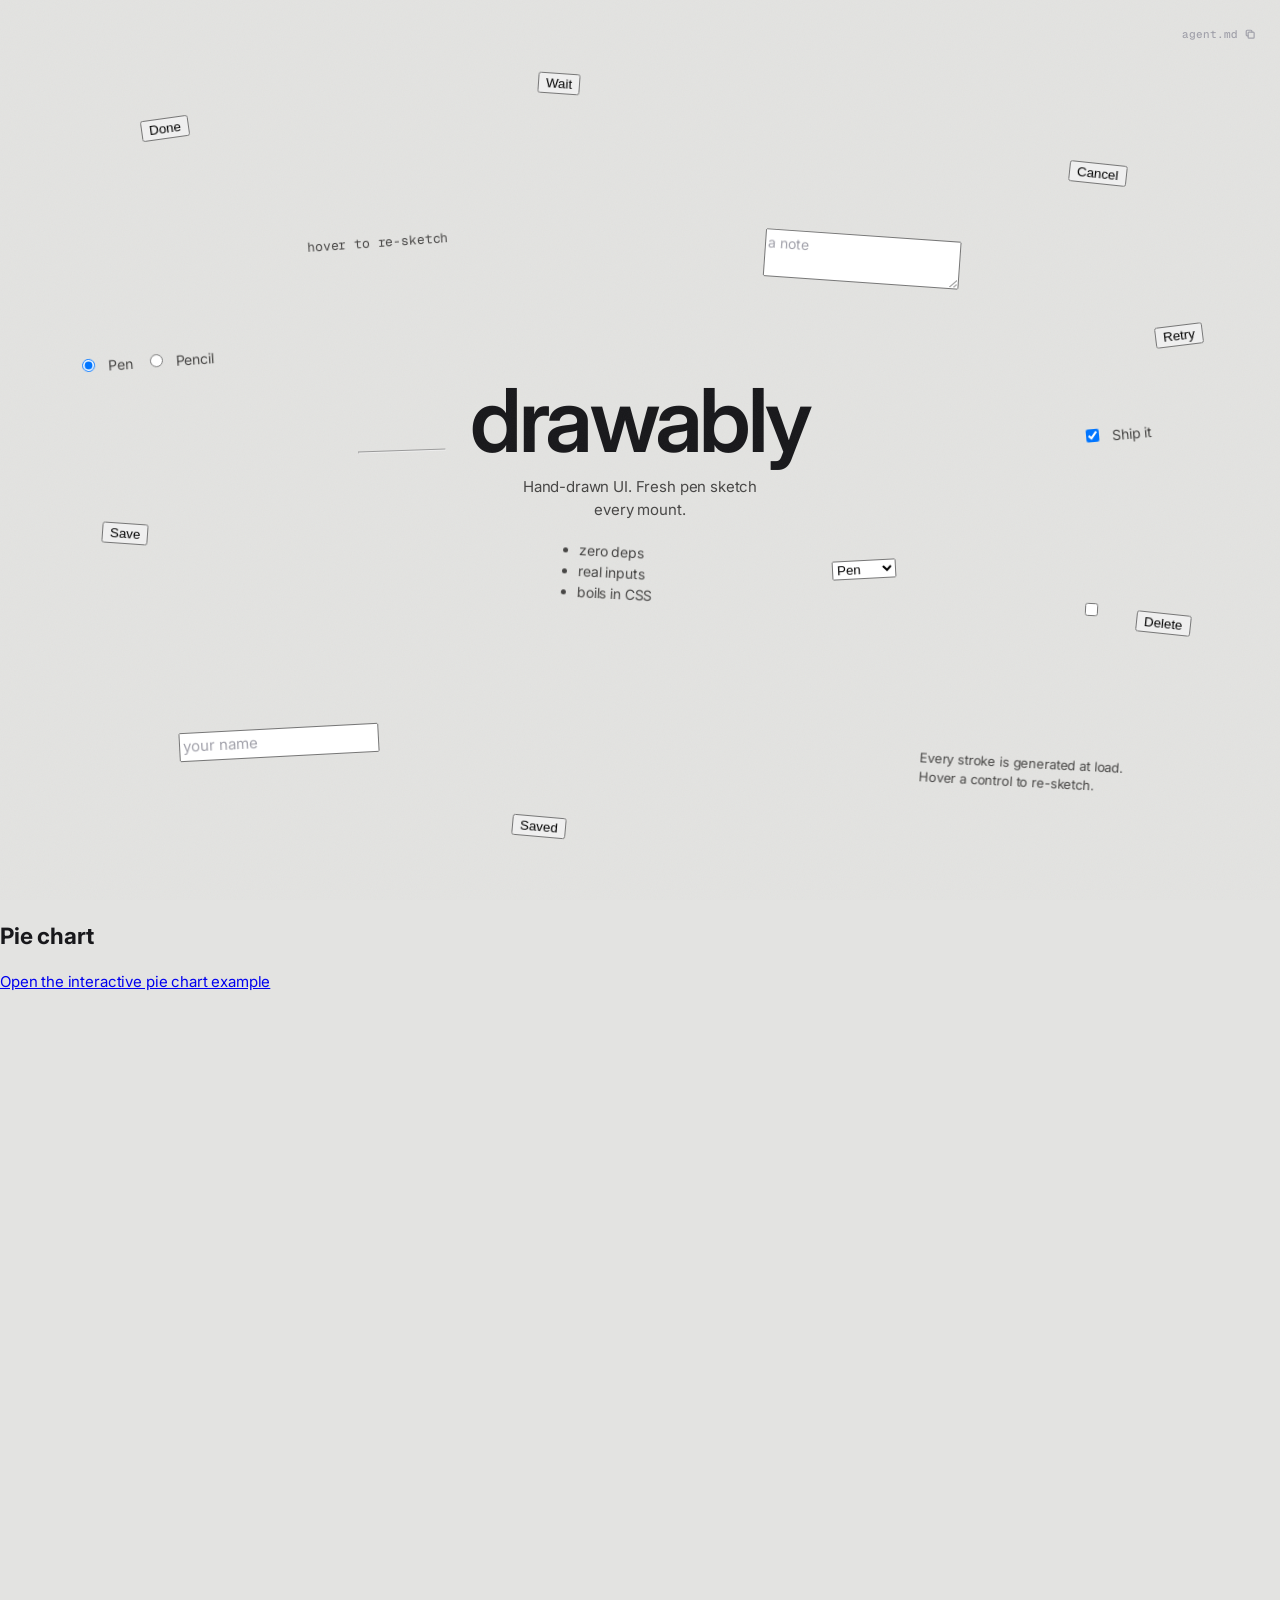
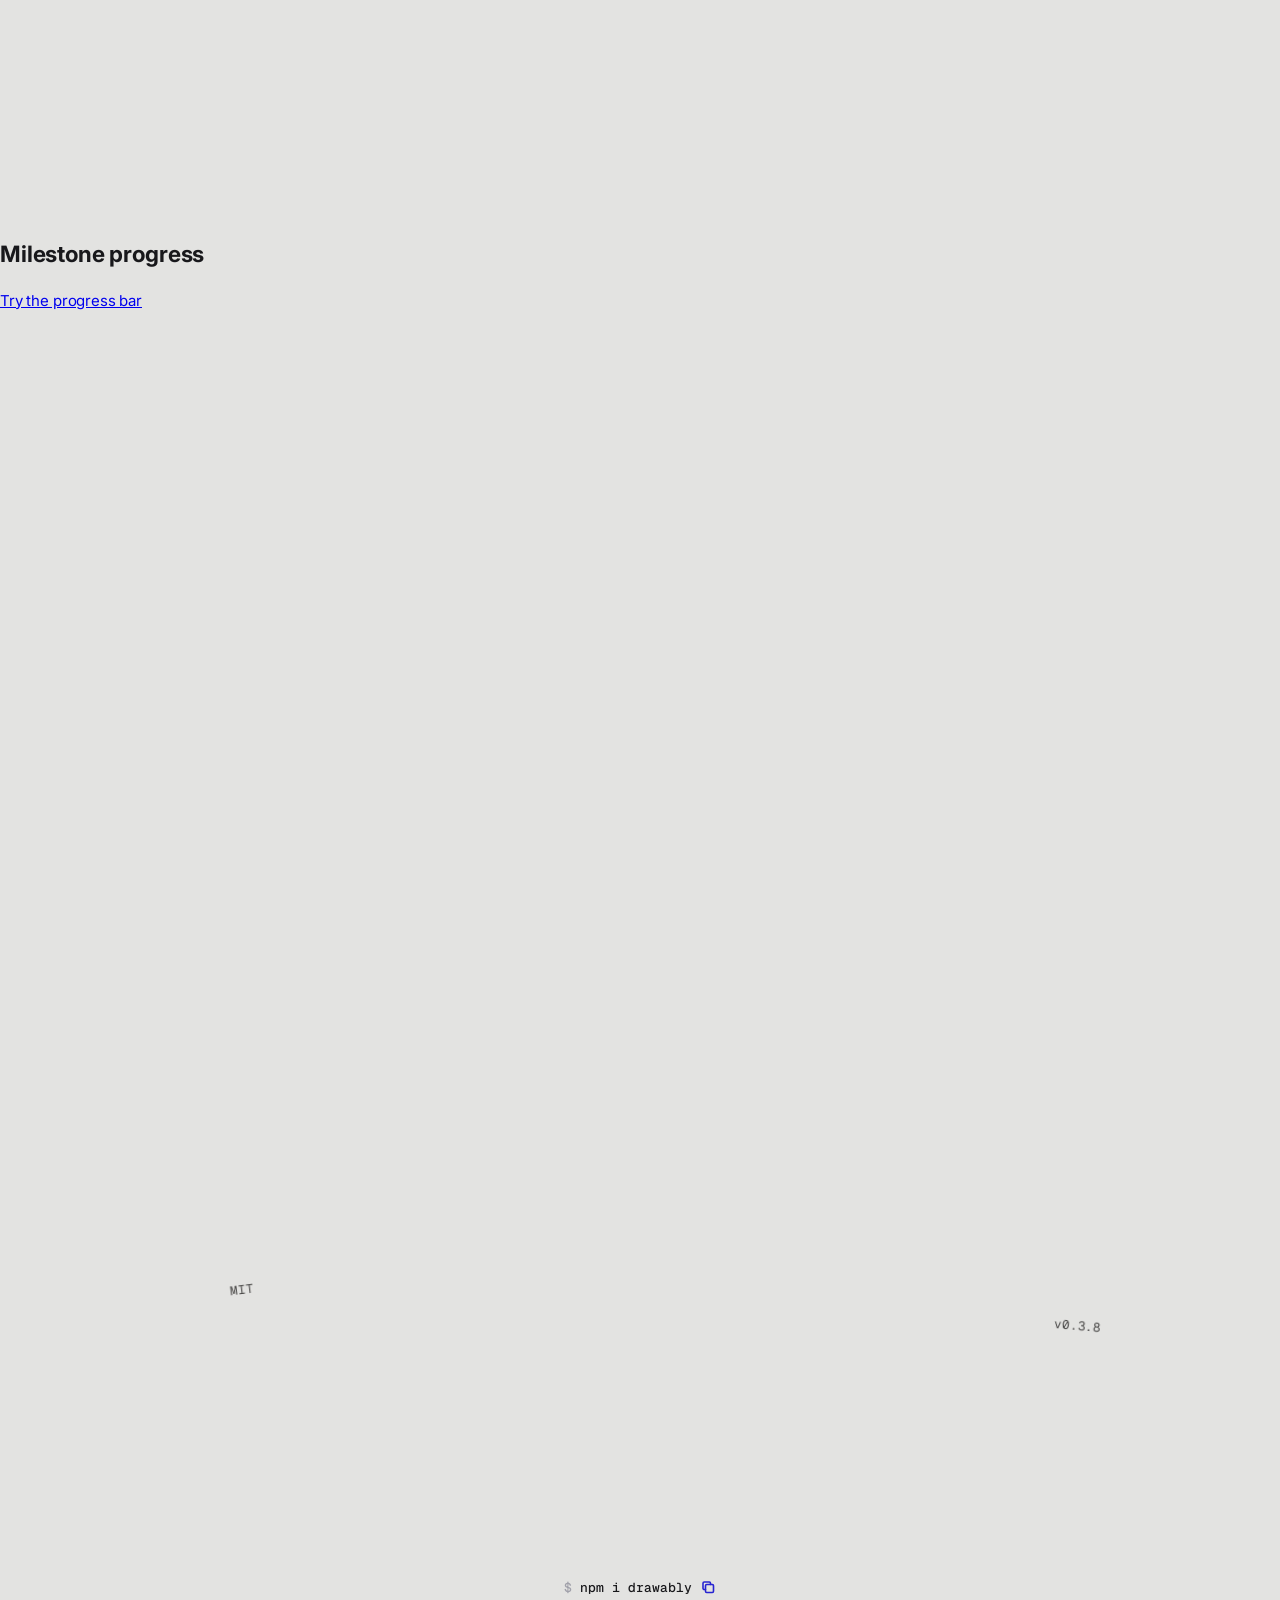
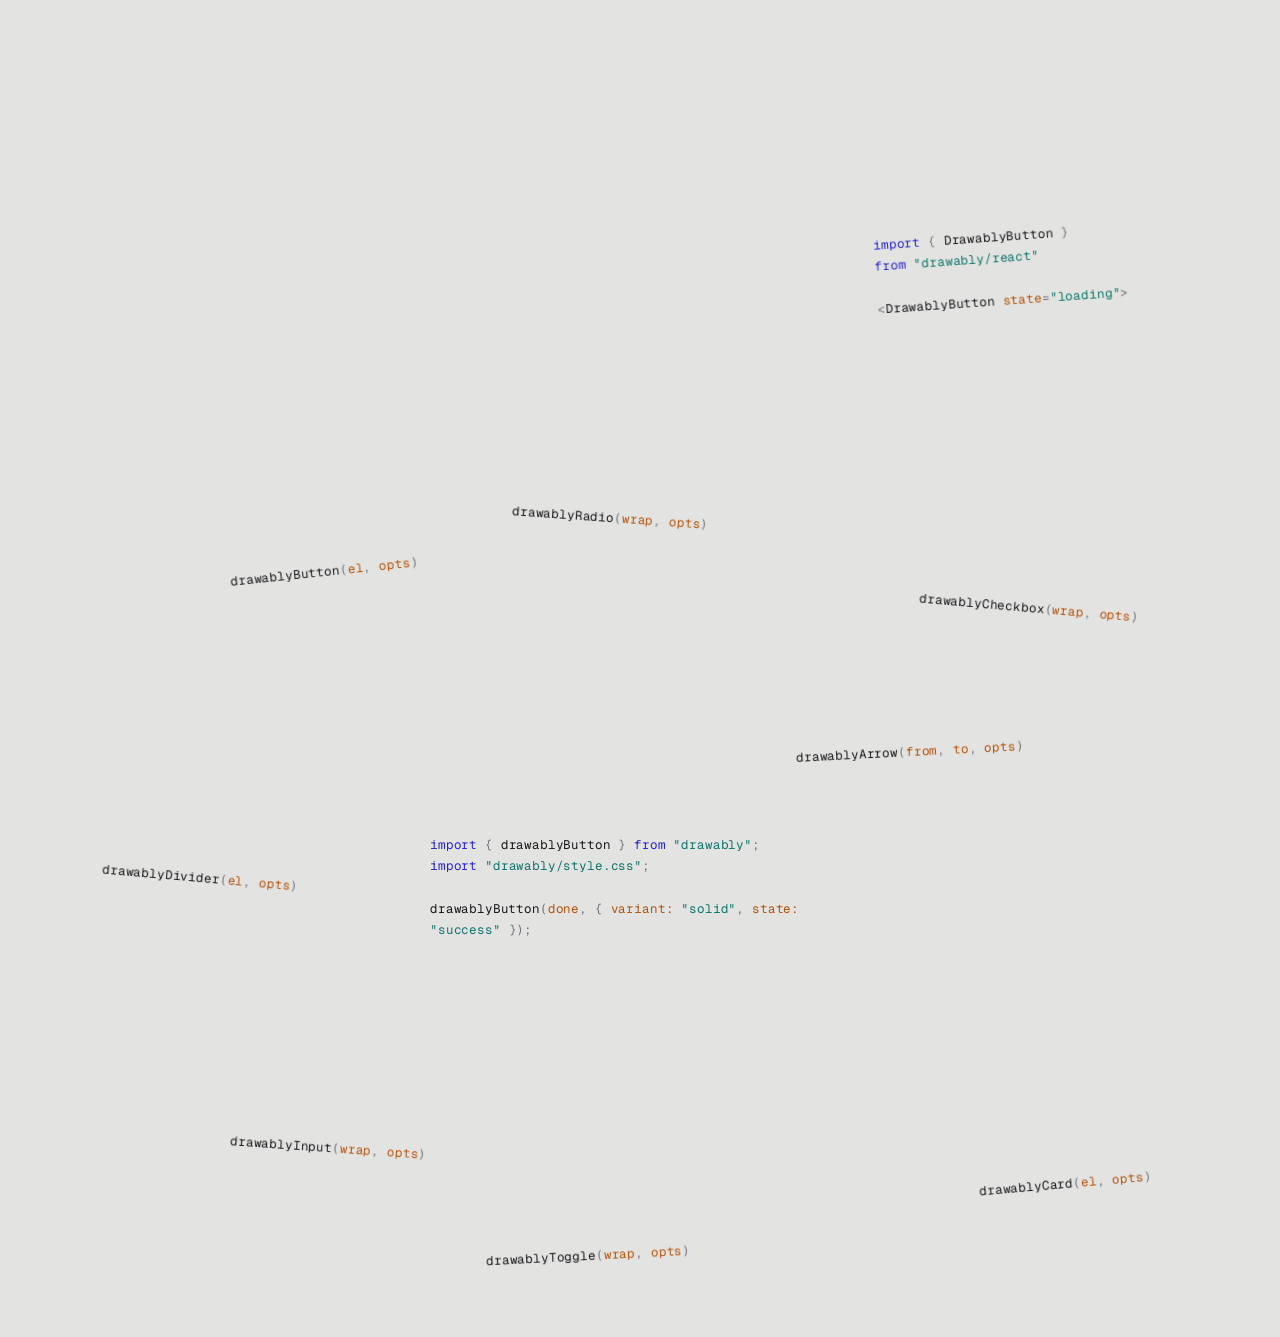
==== examples/index.html @ e646aad7 "Add native progress bar with hand-drawn milestones" ====
<!doctype html>
<html lang="en">
  <head>
    <meta charset="utf-8" />
    <meta name="viewport" content="width=device-width, initial-scale=1" />
    <title>drawably — hand-drawn UI controls</title>
    <meta
      name="description"
      content="Hand-drawn UI controls. Every mount a fresh pen sketch. Zero dependencies."
    />
    <link rel="preconnect" href="https://fonts.googleapis.com" />
    <link rel="preconnect" href="https://fonts.gstatic.com" crossorigin />
    <link
      rel="stylesheet"
      href="https://fonts.googleapis.com/css2?family=Inter:wght@400;500;600&family=Geist+Mono:wght@400;500&display=swap"
    />
    <link rel="stylesheet" href="../style.css" />
    <style>
      :root {
        --ink: #18181b;
        --ink-2: #474645;
        --ink-3: #a1a1aa;
        --pen: #2724d1;
        --paper: #e3e3e1;
        --code-k: #2724d1;
        --code-s: #0f766e;
        --code-n: #18181b;
        --code-o: #b45309;
        --code-p: #71717a;
        --ease: cubic-bezier(0.2, 0, 0, 1);
        --drawably-stroke: #2724d1;
        --drawably-fill: #2724d1;
        --drawably-paper: #e3e3e1;
      }

      * {
        box-sizing: border-box;
      }

      html {
        -webkit-font-smoothing: antialiased;
        text-rendering: optimizeLegibility;
        scrollbar-width: thin;
        scrollbar-color: gray transparent;
      }

      * {
        scrollbar-width: thin;
        scrollbar-color: gray transparent;
      }

      @media (prefers-reduced-motion: no-preference) {
        html {
          scroll-behavior: smooth;
        }
      }

      body {
        margin: 0;
        background: var(--paper);
        color: var(--ink);
        font:
          400 15px/1.5 Inter,
          ui-sans-serif,
          system-ui,
          sans-serif;
        letter-spacing: -0.01em;
      }

      body::after {
        content: "";
        position: fixed;
        inset: 0;
        pointer-events: none;
        opacity: 0.035;
        background-image: url("data:image/svg+xml;utf8,<svg xmlns='http://www.w3.org/2000/svg' width='140' height='140'><filter id='n'><feTurbulence type='fractalNoise' baseFrequency='0.85' numOctaves='4' stitchTiles='stitch'/></filter><rect width='100%' height='100%' filter='url(%23n)'/></svg>");
      }

      .toc {
        display: none;
      }

      .toc ol {
        margin: 0;
        padding: 0;
        list-style: none;
        counter-reset: toc;
      }

      .toc li {
        counter-increment: toc;
      }

      .toc a {
        display: flex;
        align-items: center;
        min-height: 40px;
        color: var(--ink-3);
        text-decoration: none;
        font-size: 14px;
        transition: color 160ms var(--ease);
      }

      .toc a::before {
        content: counter(toc) ".";
        width: 1.4em;
        flex-shrink: 0;
        font-variant-numeric: tabular-nums;
      }

      .toc a:hover,
      .toc a[aria-current="true"] {
        color: var(--ink);
      }

      .toc a:focus-visible {
        outline: 1.5px solid var(--pen);
        outline-offset: 2px;
      }

      .agent {
        position: absolute;
        top: 14px;
        right: 16px;
        z-index: 3;
        display: inline-flex;
        align-items: center;
        gap: 6px;
        min-height: 40px;
        padding: 0 8px;
        border: 0;
        background: none;
        font:
          500 11px/1 Geist Mono,
          ui-monospace,
          monospace;
        color: var(--ink-3);
        cursor: pointer;
        letter-spacing: 0;
        transition:
          color 160ms var(--ease),
          transform 120ms var(--ease);
      }

      .agent:hover {
        color: var(--ink);
      }

      .agent:active {
        transform: scale(0.96);
      }

      .agent:focus-visible {
        outline: 1.5px solid var(--pen);
        outline-offset: 2px;
      }

      .agent .cmd-icons {
        width: 12px;
        height: 12px;
      }

      .agent .cmd-icons svg {
        width: 12px;
        height: 12px;
        stroke: currentColor;
      }

      .hero,
      .board {
        position: relative;
        min-height: 100dvh;
        overflow: clip;
      }

      .board {
        scroll-margin-top: 0;
      }

      .brand {
        position: absolute;
        inset: 0;
        display: grid;
        place-content: center;
        text-align: center;
        padding: 24px;
        pointer-events: none;
      }

      h1 {
        margin: 0;
        font-size: clamp(48px, 8vw, 88px);
        font-weight: 600;
        letter-spacing: -0.04em;
        line-height: 0.95;
        text-wrap: balance;
        pointer-events: auto;
      }

      .tagline {
        margin: 14px auto 0;
        max-width: 28ch;
        color: var(--ink-2);
        text-wrap: pretty;
        pointer-events: auto;
      }

      .piece {
        position: absolute;
        z-index: 1;
      }

      .piece-done {
        top: 13%;
        left: 11%;
        rotate: -8deg;
      }
      .piece-hint {
        top: 26%;
        left: 24%;
        rotate: -4deg;
        font-family:
          Geist Mono,
          ui-monospace,
          monospace;
        font-size: 12.5px;
      }
      .piece-cancel {
        top: 18%;
        right: 12%;
        rotate: 6deg;
      }
      .piece-save {
        top: 58%;
        left: 8%;
        rotate: 4deg;
      }
      .piece-check {
        top: 46%;
        right: 10%;
        rotate: -5deg;
      }
      .piece-input {
        bottom: 16%;
        left: 14%;
        rotate: -3deg;
        width: 200px;
      }
      .piece-card {
        bottom: 12%;
        right: 11%;
        rotate: 3deg;
        width: min(220px, 42vw);
      }
      .piece-wait {
        top: 8%;
        left: 42%;
        rotate: 4deg;
      }
      .piece-retry {
        top: 36%;
        right: 6%;
        rotate: -7deg;
      }
      .piece-ok {
        bottom: 7%;
        left: 40%;
        rotate: 5deg;
      }
      .piece-del {
        top: 68%;
        right: 7%;
        rotate: 6deg;
      }
      .piece-radios {
        top: 38%;
        left: 6%;
        rotate: -4deg;
        display: flex;
        gap: 12px;
        align-items: center;
      }
      .piece-toggle {
        bottom: 30%;
        right: 14%;
        rotate: 3deg;
      }
      .piece-div {
        top: 50%;
        left: 28%;
        rotate: -2deg;
        width: 88px;
        margin: 0;
      }
      .piece-select {
        top: 62%;
        right: 30%;
        rotate: -3deg;
      }
      .piece-list {
        top: 60%;
        left: 42%;
        rotate: 3deg;
        margin: 0;
        font-size: 14px;
        color: var(--ink-2);
      }
      .piece-textarea {
        top: 26%;
        right: 27%;
        rotate: 4deg;
        width: 170px;
      }
      .piece-textarea textarea {
        font: inherit;
        font-size: 14px;
        color: var(--ink);
      }
      .piece-textarea textarea::placeholder {
        color: var(--ink-3);
      }

      .piece-mit {
        top: 16%;
        left: 18%;
        rotate: -7deg;
      }
      .piece-ver {
        top: 20%;
        right: 14%;
        rotate: 5deg;
      }
      .piece-react {
        bottom: 14%;
        right: 12%;
        rotate: -4deg;
        width: max-content;
        max-width: min(280px, 70vw);
      }

      .piece-fn-btn {
        top: 14%;
        left: 18%;
        rotate: -6deg;
      }
      .piece-fn-check {
        top: 18%;
        right: 11%;
        rotate: 5deg;
      }
      .piece-fn-input {
        bottom: 20%;
        left: 18%;
        rotate: 4deg;
      }
      .piece-fn-card {
        bottom: 16%;
        right: 10%;
        rotate: -5deg;
      }
      .piece-fn-radio {
        top: 8%;
        left: 40%;
        rotate: 4deg;
      }
      .piece-fn-toggle {
        bottom: 8%;
        left: 38%;
        rotate: -3deg;
      }
      .piece-fn-div {
        top: 48%;
        left: 8%;
        rotate: 5deg;
      }
      .piece-fn-arrow {
        top: 34%;
        right: 20%;
        rotate: -3deg;
      }

      .piece-input input {
        width: 100%;
        font: inherit;
        color: var(--ink);
      }

      .piece-input input::placeholder {
        color: var(--ink-3);
      }

      .check-label {
        display: flex;
        align-items: center;
        gap: 10px;
        min-height: 40px;
        color: var(--ink-2);
        font-size: 14px;
      }

      .note,
      .fn,
      .meta {
        margin: 0;
        font-size: 13px;
        line-height: 1.45;
        color: var(--ink-2);
        text-wrap: pretty;
      }

      .fn,
      .meta {
        font-family:
          Geist Mono,
          ui-monospace,
          monospace;
        font-size: 12.5px;
      }

      .cmd-wrap {
        pointer-events: auto;
        width: max-content;
        max-width: 82vw;
      }

      #install-card.drawably-card {
        padding: 6px 10px;
      }

      .code-wrap {
        pointer-events: auto;
        width: min(420px, 86vw);
        text-align: left;
      }

      .cmd {
        display: flex;
        align-items: center;
        gap: 8px;
        width: 100%;
        min-height: 40px;
        padding: 0;
        border: 0;
        background: none;
        box-shadow: none;
        font:
          500 13px/1 Geist Mono,
          ui-monospace,
          monospace;
        color: var(--ink);
        cursor: pointer;
        transition: transform 120ms var(--ease);
      }

      .cmd:active {
        transform: scale(0.96);
      }

      .cmd:focus-visible {
        outline: 1.5px solid var(--pen);
        outline-offset: 2px;
      }

      .dollar {
        color: var(--ink-3);
      }
      .cmd-text {
        flex: 1;
        text-align: left;
      }

      .cmd-icons {
        position: relative;
        width: 16px;
        height: 16px;
        flex-shrink: 0;
        overflow: visible;
      }

      .cmd-icons svg {
        position: absolute;
        inset: 0;
        width: 16px;
        height: 16px;
        fill: none;
        stroke: var(--pen);
        stroke-width: 1.6;
        stroke-linecap: round;
        stroke-linejoin: round;
        transform-origin: 50% 50%;
        transition:
          opacity 300ms var(--ease),
          transform 300ms var(--ease),
          filter 300ms var(--ease);
      }

      .cmd-icons .copy {
        opacity: 1;
        transform: scale(1);
        filter: blur(0);
      }

      .cmd-icons .tick {
        opacity: 0;
        transform: scale(0.25);
        filter: blur(4px);
      }

      .cmd[data-copied] .copy,
      .agent[data-copied] .copy {
        opacity: 0;
        transform: scale(0.25);
        filter: blur(4px);
      }

      .cmd[data-copied] .tick,
      .agent[data-copied] .tick {
        opacity: 1;
        transform: scale(1);
        filter: blur(0);
      }

      pre {
        margin: 0;
        padding: 0;
        overflow: hidden;
        white-space: pre-wrap;
        overflow-wrap: anywhere;
        font:
          400 12.5px/1.7 Geist Mono,
          ui-monospace,
          monospace;
        text-align: left;
      }

      .k {
        color: var(--code-k);
      }
      .s {
        color: var(--code-s);
      }
      .n {
        color: var(--code-n);
      }
      .o {
        color: var(--code-o);
      }
      .p {
        color: var(--code-p);
      }

      @media (prefers-reduced-motion: no-preference) {
        .brand,
        .piece {
          opacity: 0;
          animation: enter 700ms var(--ease) forwards;
        }
        .hero .brand {
          animation-delay: 80ms;
        }
        .piece-done {
          animation-delay: 160ms;
        }
        .piece-cancel {
          animation-delay: 240ms;
        }
        .piece-save {
          animation-delay: 320ms;
        }
        .piece-check {
          animation-delay: 400ms;
        }
        .piece-input {
          animation-delay: 480ms;
        }
        .piece-card {
          animation-delay: 560ms;
        }
        .piece-wait {
          animation-delay: 200ms;
        }
        .piece-retry {
          animation-delay: 360ms;
        }
        .piece-ok {
          animation-delay: 520ms;
        }
      }

      @keyframes enter {
        from {
          opacity: 0;
          translate: 0 10px;
        }
        to {
          opacity: 1;
          translate: 0 0;
        }
      }

      @media (prefers-reduced-motion: reduce) {
        .cmd-icons svg {
          transition: none;
        }
        .toc li {
          transition: none;
          translate: none;
        }
      }

      @media (min-width: 840px) {
        .rest {
          position: relative;
        }
        .toc {
          display: block;
          position: absolute;
          left: 28px;
          top: 50vh;
          bottom: 0;
          z-index: 2;
          pointer-events: none;
        }
        .toc ol {
          position: sticky;
          top: 50%;
          translate: 0 -50%;
          pointer-events: none;
        }
        .toc li {
          opacity: 0;
          translate: 0 6px;
          transition:
            opacity 480ms var(--ease),
            translate 480ms var(--ease);
        }
        .toc.is-in ol {
          pointer-events: auto;
        }
        .toc.is-in li {
          opacity: 1;
          translate: 0 0;
        }
        .toc.is-in li:nth-child(1) {
          transition-delay: 0ms;
        }
        .toc.is-in li:nth-child(2) {
          transition-delay: 80ms;
        }
        .toc.is-in li:nth-child(3) {
          transition-delay: 160ms;
        }
      }

      @media (max-width: 720px) {
        .hero,
        .board {
          display: flex;
          flex-direction: column;
          align-items: center;
          justify-content: center;
          gap: 28px;
          padding: 48px 20px 40px;
        }
        .brand {
          position: static;
          padding: 0;
        }
        .piece {
          position: static;
          rotate: 0deg;
        }
        .piece-input,
        .piece-card,
        .piece-react {
          width: min(260px, 100%);
        }
        .scatter {
          display: flex;
          flex-wrap: wrap;
          justify-content: center;
          align-items: center;
          gap: 18px 22px;
        }
      }
    </style>
  </head>
  <body>
    <section class="hero" id="top" aria-label="drawably">
      <button class="agent" id="agent" type="button" aria-label="Copy agent.md">
        agent.md
        <span class="cmd-icons" aria-hidden="true">
          <svg class="copy" viewBox="0 0 16 16">
            <rect x="5.5" y="5.5" width="8" height="8" rx="1.2" />
            <path
              d="M10.5 5.5V4.2A1.2 1.2 0 0 0 9.3 3H4.2A1.2 1.2 0 0 0 3 4.2v5.1A1.2 1.2 0 0 0 4.2 10.5H5.5"
            />
          </svg>
          <svg class="tick" viewBox="0 0 16 16">
            <path d="M3.5 8.5 6.5 11.5 12.5 4.5" />
          </svg>
        </span>
      </button>
      <div class="brand">
        <h1>drawably</h1>
        <p class="tagline"><span id="word-hand">Hand-drawn</span> UI. <span id="word-fresh">Fresh pen sketch</span> <span id="word-every">every mount</span>.</p>
      </div>

      <div class="scatter">
        <div class="piece piece-done">
          <button id="done" type="button">Done</button>
        </div>
        <p class="piece piece-hint note" id="hint">hover to re-sketch</p>
        <div class="piece piece-cancel">
          <button id="cancel" type="button">Cancel</button>
        </div>
        <div class="piece piece-save">
          <button id="save" type="button">Save</button>
        </div>
        <div class="piece piece-wait">
          <button id="wait" type="button">Wait</button>
        </div>
        <div class="piece piece-retry">
          <button id="retry" type="button">Retry</button>
        </div>
        <div class="piece piece-ok">
          <button id="ok" type="button">Saved</button>
        </div>
        <div class="piece piece-del">
          <button id="del" type="button">Delete</button>
        </div>
        <div class="piece piece-radios">
          <label class="check-label">
            <span id="radio-a"><input type="radio" name="ink" checked /></span>
            Pen
          </label>
          <label class="check-label">
            <span id="radio-b"><input type="radio" name="ink" /></span>
            Pencil
          </label>
        </div>
        <div class="piece piece-toggle">
          <label class="check-label">
            <span id="tog"><input type="checkbox" /></span>
          </label>
        </div>
        <hr class="piece piece-div" id="rule" />
        <div class="piece piece-check">
          <label class="check-label">
            <span id="check"><input type="checkbox" checked /></span>
            Ship it
          </label>
        </div>
        <div class="piece piece-input" id="name">
          <input type="text" placeholder="your name" autocomplete="name" />
        </div>
        <div class="piece piece-select" id="pick">
          <select aria-label="Tool">
            <option>Pen</option>
            <option>Pencil</option>
            <option>Marker</option>
          </select>
        </div>
        <ul class="piece piece-list" id="features">
          <li>zero deps</li>
          <li>real inputs</li>
          <li>boils in CSS</li>
        </ul>
        <div class="piece piece-textarea" id="msg">
          <textarea rows="2" placeholder="a note" aria-label="Note"></textarea>
        </div>
        <div class="piece piece-card" id="card">
          <p class="note">Every stroke is generated at load. Hover a control to re-sketch.</p>
        </div>
      </div>
    </section>

    <div class="rest">
      <nav class="toc" aria-label="On this page">
        <ol>
          <li><a href="#top">Drawably</a></li>
          <li><a href="#install">Install</a></li>
          <li><a href="#api">API</a></li>
        </ol>
      </nav>

      <section class="board" id="charts" aria-label="Pie chart">
        <div>
          <h2>Pie chart</h2>
          <div id="pie-chart" style="width: min(100%, 340px)"></div>
          <p><a href="./pie-chart.html">Open the interactive pie chart example</a></p>
        </div>
      </section>

      <section class="board" id="progress" aria-label="Milestone progress">
        <div style="width:100%">
          <h2>Milestone progress</h2>
          <div id="milestone-progress"></div>
          <p><a href="./progress-bar.html">Try the progress bar</a></p>
        </div>
      </section>

      <section class="board" id="install" aria-label="Install">
        <div class="brand">
          <div class="cmd-wrap" id="install-card">
            <button class="cmd" id="copy" type="button" aria-label="Copy install command">
              <span class="dollar">$</span>
              <span class="cmd-text">npm i drawably</span>
              <span class="cmd-icons" aria-hidden="true">
                <svg class="copy" viewBox="0 0 16 16">
                  <rect x="5.5" y="5.5" width="8" height="8" rx="1.2" />
                  <path
                    d="M10.5 5.5V4.2A1.2 1.2 0 0 0 9.3 3H4.2A1.2 1.2 0 0 0 3 4.2v5.1A1.2 1.2 0 0 0 4.2 10.5H5.5"
                  />
                </svg>
                <svg class="tick" viewBox="0 0 16 16">
                  <path d="M3.5 8.5 6.5 11.5 12.5 4.5" />
                </svg>
              </span>
            </button>
          </div>
        </div>

        <div class="scatter">
          <p class="piece piece-mit meta">MIT</p>
          <p class="piece piece-ver meta" id="ver">v0.3.8</p>
          <div class="piece piece-react" id="react-card">
            <pre><span class="k">import</span> <span class="p">{</span> <span class="n">DrawablyButton</span> <span class="p">}</span>
<span class="k">from</span> <span class="s">"drawably/react"</span>

<span class="p">&lt;</span><span class="n">DrawablyButton</span> <span class="o">state</span><span class="p">=</span><span class="s">"loading"</span><span class="p">&gt;</span></pre>
          </div>
        </div>
      </section>

      <section class="board" id="api" aria-label="API">
        <div class="brand">
          <div class="code-wrap" id="usage-card">
            <pre><span class="k">import</span> <span class="p">{</span> <span class="n">drawablyButton</span> <span class="p">}</span> <span class="k">from</span> <span class="s">"drawably"</span><span class="p">;</span>
<span class="k">import</span> <span class="s">"drawably/style.css"</span><span class="p">;</span>

<span class="n">drawablyButton</span><span class="p">(</span><span class="o">done</span><span class="p">,</span> <span class="p">{</span> <span class="o">variant:</span> <span class="s">"solid"</span><span class="p">,</span> <span class="o">state:</span> <span class="s">"success"</span> <span class="p">});</span></pre>
          </div>
        </div>

        <div class="scatter">
          <div class="piece piece-fn-btn" id="fn-btn">
            <p class="fn">
              <span class="n">drawablyButton</span><span class="p">(</span><span class="o">el</span
              ><span class="p">,</span> <span class="o">opts</span><span class="p">)</span>
            </p>
          </div>
          <div class="piece piece-fn-check" id="fn-check">
            <p class="fn">
              <span class="n">drawablyCheckbox</span><span class="p">(</span
              ><span class="o">wrap</span><span class="p">,</span> <span class="o">opts</span
              ><span class="p">)</span>
            </p>
          </div>
          <div class="piece piece-fn-input" id="fn-input">
            <p class="fn">
              <span class="n">drawablyInput</span><span class="p">(</span><span class="o">wrap</span
              ><span class="p">,</span> <span class="o">opts</span><span class="p">)</span>
            </p>
          </div>
          <div class="piece piece-fn-card" id="fn-card">
            <p class="fn">
              <span class="n">drawablyCard</span><span class="p">(</span><span class="o">el</span
              ><span class="p">,</span> <span class="o">opts</span><span class="p">)</span>
            </p>
          </div>
          <div class="piece piece-fn-radio" id="fn-radio">
            <p class="fn">
              <span class="n">drawablyRadio</span><span class="p">(</span><span class="o">wrap</span
              ><span class="p">,</span> <span class="o">opts</span><span class="p">)</span>
            </p>
          </div>
          <div class="piece piece-fn-toggle" id="fn-toggle">
            <p class="fn">
              <span class="n">drawablyToggle</span><span class="p">(</span><span class="o">wrap</span
              ><span class="p">,</span> <span class="o">opts</span><span class="p">)</span>
            </p>
          </div>
          <div class="piece piece-fn-div" id="fn-div">
            <p class="fn">
              <span class="n">drawablyDivider</span><span class="p">(</span><span class="o">el</span
              ><span class="p">,</span> <span class="o">opts</span><span class="p">)</span>
            </p>
          </div>
          <div class="piece piece-fn-arrow" id="fn-arrow">
            <p class="fn">
              <span class="n">drawablyArrow</span><span class="p">(</span><span class="o">from</span
              ><span class="p">,</span> <span class="o">to</span><span class="p">,</span>
              <span class="o">opts</span><span class="p">)</span>
            </p>
          </div>
        </div>
      </section>
    </div>

    <script type="text/plain" id="agent-src">
      # drawably

      Zero-dependency hand-drawn UI. Real HTML controls with SVG chrome. A unique seeded sketch per mount. Strokes boil in CSS.

      Install Inter yourself if you want the intended type. The library loads no font unless you import the optional `drawably/font.css`.

      ```
      npm i drawably
      ```

      ## Vanilla

      ```js
      import {
        drawablyButton,
        drawablyCheckbox,
        drawablyRadio,
        drawablyToggle,
        drawablyInput,
        drawablyTextarea,
        drawablySelect,
        drawablyDivider,
        drawablyCard,
        drawablyBadge,
        drawablyList,
        drawablyUnderline,
        drawablyHighlight,
        drawablyCircle,
        drawablyArrow,
      } from "drawably";
      import "drawably/style.css";

      drawablyButton(document.querySelector("#done"), { variant: "solid" });
      drawablyCheckbox(document.querySelector("#check")); // wrapper must contain <input type="checkbox">
      drawablyRadio(document.querySelector("#pen")); // wrapper must contain <input type="radio">
      drawablyToggle(document.querySelector("#tog")); // wrapper must contain <input type="checkbox">
      drawablyInput(document.querySelector("#name")); // wrapper must contain <input>
      drawablyTextarea(document.querySelector("#msg")); // wrapper must contain <textarea>
      drawablySelect(document.querySelector("#pick")); // wrapper must contain <select>; reserves the widest option's width so picking never shifts layout
      drawablyDivider(document.querySelector("#rule")); // <hr> or div
      drawablyCard(document.querySelector("#card"));
      drawablyBadge(document.querySelector("#tag"), { variant: "scribble" });
      drawablyList(document.querySelector("#features"), { marker: "check" }); // <ul> or <ol>
      drawablyUnderline(document.querySelector("#word")); // any inline element
      drawablyHighlight(document.querySelector("#word"));
      drawablyCircle(document.querySelector("#price"));
      drawablyArrow(document.querySelector("#from"), document.querySelector("#to")); // two anchors
      ```

      Each attacher throws if the element is missing. Checkbox/radio/toggle/input/textarea/select throw if the inner field is missing. Arrow throws if either anchor is missing. Returns a sketch: `{ resketch(seed?), destroy() }`. Buttons also have `setState(state)`.

      ## React

      Optional peer. Subpath `"drawably/react"`. Client-only (uses `useEffect`).

      ```jsx
      import {
        DrawablyButton,
        DrawablyCheckbox,
        DrawablyRadio,
        DrawablyToggle,
        DrawablyInput,
        DrawablyTextarea,
        DrawablySelect,
        DrawablyDivider,
        DrawablyCard,
        DrawablyBadge,
        DrawablyList,
        DrawablyUnderline,
        DrawablyHighlight,
        DrawablyCircle,
        DrawablyArrow,
      } from "drawably/react";
      import "drawably/style.css";

      <DrawablyButton variant="solid" state="idle" onClick={submit}>Done</DrawablyButton>
      <DrawablyButton tone="neutral">Cancel</DrawablyButton>
      <DrawablyButton tone="danger">Delete</DrawablyButton>
      <DrawablyCheckbox defaultChecked />
      <DrawablyRadio name="ink" defaultChecked />
      <DrawablyToggle />
      <DrawablyInput placeholder="your name" />
      <DrawablyTextarea rows={4} />
      <DrawablySelect><option>Pen</option><option>Pencil</option></DrawablySelect>
      <DrawablyDivider />
      <DrawablyCard>…</DrawablyCard>
      <DrawablyBadge variant="scribble">new</DrawablyBadge>
      <DrawablyList marker="check"><li>…</li></DrawablyList>
      <DrawablyUnderline>hand-drawn</DrawablyUnderline>
      <DrawablyHighlight>fresh sketch</DrawablyHighlight>
      <DrawablyCircle>$0</DrawablyCircle>
      <DrawablyArrow from={fromRef} to={toRef} />
      ```

      Native element props pass through. Sketch options are top-level props: `seed`, `roughness`, `boil`, `stroke`, `fill`, `paper`, `width`, plus button `variant`, `state`, and `tone`, badge `variant`, list `marker`. `DrawablyArrow` takes two refs and renders nothing. `DrawablyList` renders a `<ul>`.

      ## Button

      `drawablyButton(el, opts)` → `ButtonSketch`

      - `variant`: `"outline"` (default) | `"solid"` | `"scribble"`
      - `state`: `"idle"` | `"loading"` | `"error"` | `"success"`
      - `tone`: `"neutral"` (warm grey, secondary) | `"danger"` (red)
      - `setState(state)` after mount. React: `state` prop.
      - hover: lifts 1px and washes the inside with the stroke at 10% (outline/scribble); press: sinks and the outline thickens. Native `disabled` dims it and drops both.
      - loading: dimmed, faster boil, `cursor: progress`
      - error: `--drawably-error` (default `#d12724`)
      - success: `--drawably-success` (default `#188a42`)

      ## Other controls

      - `drawablyCheckbox(wrap, opts)` — checkbox in a wrapper
      - `drawablyRadio(wrap, opts)` — radio in a wrapper; scribbled dot when checked. Same `name` groups them.
      - `drawablyToggle(wrap, opts)` — checkbox in a wrapper; pill with a sliding ink-blob knob. React sets `role="switch"`.
      - `drawablyInput(wrap, opts)` — text input in a wrapper
      - `drawablyTextarea(wrap, opts)` — textarea in a wrapper; vertical resize redraws the sketch
      - `drawablySelect(wrap, opts)` — select in a wrapper; native arrow hidden, sketched chevron in its place. Width is reserved for the widest option at attach, so changing the value never shifts layout (re-attach if options change). In Chromium the options popup gets a sketched frame too; other browsers show the OS popup.
      - `drawablyDivider(el, opts)` — rough line on an `<hr>` or div
      - `drawablyCard(el, opts)` — sketched container
      - `drawablyBadge(el, opts)` — tight sharp-cornered tag on an inline element; `variant`: `"outline"` (default) | `"scribble"`
      - `drawablyList(el, opts)` — `<ul>` or `<ol>`; native markers hidden, one sketched marker per `<li>`. `marker`: `"dash"` (default) | `"check"`. Only the `<li>` present at attach time are sketched; an `<ol>` loses its numbers.

      ## Text decoration

      Decorates existing inline text; the element keeps its own layout. Use on a word or short phrase — a phrase that wraps gets one box, not one per line.

      - `drawablyUnderline(el, opts)` — rough line under the text; hover re-sketches
      - `drawablyHighlight(el, opts)` — marker wash behind the text, `--drawably-fill` at 30%
      - `drawablyCircle(el, opts)` — hand-drawn ellipse looping around the text; hover re-sketches
      - `drawablyArrow(from, to, opts)` — annotation arrow from one element to another. The SVG is appended to `<body>` in document coordinates and follows resize; anchors inside a scrolling container drift on scroll.

      ## Options (all controls)

      | option                          | default  | meaning                                                                     |
      | ------------------------------- | -------- | --------------------------------------------------------------------------- |
      | `seed`                          | random   | omit for a unique sketch per mount                                          |
      | `roughness`                     | `1`      | wobble of the base sketch                                                   |
      | `boil`                          | `0.3`    | frame-to-frame flicker in px; `0` = one static path                         |
      | `stroke` `fill` `paper` `width` | CSS vars | also `--drawably-stroke`, `--drawably-fill`, `--drawably-paper`, `--drawably-width` |

      ## Font (optional)

      `import "drawably/font.css"` registers "Drawably Pen", the library's strokes as a 31 KB TrueType (a–z, A–Z, digits, punctuation). Apply it yourself with `font-family: "Drawably Pen", Inter, sans-serif`. Nothing loads it by default.

      ## Rules

      - Do not fake the look with CSS borders. Attach to a real `button`, checkbox/radio wrapper, input/textarea/select wrapper, `hr`, `div`, `ul`, or inline text element.
      - Import `drawably/style.css` once. Do not restyle the SVG paths; theme with the custom properties.
      - Respect `prefers-reduced-motion`: the library already freezes boil and skips hover re-sketch. Do not add extra motion on top when that media query matches.
      - Hover/press re-sketches buttons, checkboxes, radios, toggles, underlines and circles. A decoration that wraps gets one drawing per line.
      - Select: in Chromium the options list gets a sketched frame and pen checkmark (`appearance: base-select`); Safari and Firefox keep the OS popup. Options are measured once at attach — re-attach if they change.
      - Renderer exports if you need custom shapes: `roughRoundedRect`, `roughCircle`, `roughEllipse`, `roughLine`, `roughArrow`, `roughCheckmark`, `scribbleFill`, `variants`, `mulberry32`, `randomSeed`.
      - Do not apply Drawably Pen unless the user asks for the font; controls default to the page's own type.
      - No Vue/Svelte adapters. Vanilla or React.

      MIT.
    </script>

    <script type="module">
      import {
        drawablyPieChart,
        drawablyProgressBar,
        drawablyArrow,
        drawablyBadge,
        drawablyButton,
        drawablyCard,
        drawablyCheckbox,
        drawablyCircle,
        drawablyDivider,
        drawablyHighlight,
        drawablyInput,
        drawablyList,
        drawablyRadio,
        drawablySelect,
        drawablyTextarea,
        drawablyToggle,
        drawablyUnderline,
      } from "../dist/index.js";

      drawablyProgressBar(document.getElementById("milestone-progress"), {
        value: 45, seed: 42, boil: 0, label: "Project progress",
        milestones: [{ label: "Started", value: 0 }, { label: "Draft", value: 25 }, { label: "Review", value: 60 }, { label: "Complete", value: 100 }],
      });
      drawablyPieChart(document.getElementById("pie-chart"), {
        data: [{ label: "Overexcitement and frustration", value: 60 }, { label: "Learned habit", value: 40 }, { label: "Fear", value: 0 }, { label: "Aggression", value: 0 }],
        seed: 42, boil: 0,
      });
      drawablyButton(document.getElementById("done"), { variant: "solid" });
      drawablyButton(document.getElementById("cancel"), { tone: "neutral" });
      drawablyButton(document.getElementById("save"), { variant: "scribble" });
      drawablyButton(document.getElementById("wait"), { state: "loading" });
      drawablyButton(document.getElementById("retry"), { variant: "outline", state: "error" });
      drawablyButton(document.getElementById("ok"), { variant: "solid", state: "success" });
      drawablyButton(document.getElementById("del"), { tone: "danger" });
      drawablyCheckbox(document.getElementById("check"));
      drawablyRadio(document.getElementById("radio-a"));
      drawablyRadio(document.getElementById("radio-b"));
      drawablyToggle(document.getElementById("tog"));
      drawablyInput(document.getElementById("name"));
      drawablyTextarea(document.getElementById("msg"));
      drawablySelect(document.getElementById("pick"));
      drawablyList(document.getElementById("features"), { marker: "check" });
      drawablyBadge(document.getElementById("ver"));
      drawablyDivider(document.getElementById("rule"));
      drawablyCard(document.getElementById("card"));
      drawablyCard(document.getElementById("install-card"));
      drawablyCard(document.getElementById("react-card"));
      drawablyCard(document.getElementById("usage-card"));
      drawablyCard(document.getElementById("fn-btn"));
      drawablyCard(document.getElementById("fn-check"));
      drawablyCard(document.getElementById("fn-input"));
      drawablyCard(document.getElementById("fn-card"));
      drawablyCard(document.getElementById("fn-radio"));
      drawablyCard(document.getElementById("fn-toggle"));
      drawablyCard(document.getElementById("fn-div"));
      drawablyCard(document.getElementById("fn-arrow"));
      drawablyUnderline(document.getElementById("word-hand"));
      drawablyHighlight(document.getElementById("word-fresh"));
      drawablyCircle(document.getElementById("word-every"));
      drawablyArrow(document.getElementById("hint"), document.getElementById("done"));

      const copy = document.getElementById("copy");
      copy.addEventListener("click", async () => {
        try {
          await navigator.clipboard.writeText("npm i drawably");
        } catch {
          /* ponytail: clipboard may be blocked on file:// */
        }
        copy.dataset.copied = "";
        window.setTimeout(() => delete copy.dataset.copied, 1400);
      });

      const agentBtn = document.getElementById("agent");
      const agentSrc = document.getElementById("agent-src").textContent.trimStart();
      agentBtn.addEventListener("click", async () => {
        try {
          await navigator.clipboard.writeText(agentSrc);
        } catch {
          /* ponytail: clipboard may be blocked on file:// */
        }
        agentBtn.dataset.copied = "";
        window.setTimeout(() => delete agentBtn.dataset.copied, 1400);
      });

      const links = [...document.querySelectorAll(".toc a")];
      const setCurrent = (id) => {
        for (const a of links) {
          if (a.hash === `#${id}`) a.setAttribute("aria-current", "true");
          else a.removeAttribute("aria-current");
        }
      };
      setCurrent("install");

      const toc = document.querySelector(".toc");
      const hero = document.getElementById("top");
      new IntersectionObserver(
        ([entry]) => {
          toc.classList.toggle("is-in", !entry.isIntersecting);
        },
        { threshold: 0.05 },
      ).observe(hero);

      const spy = new IntersectionObserver(
        (entries) => {
          const hit = entries.find((e) => e.isIntersecting);
          if (hit) setCurrent(hit.target.id);
        },
        { rootMargin: "-40% 0px -45% 0px" },
      );
      for (const a of links) {
        const el = document.querySelector(a.hash);
        if (el) spy.observe(el);
      }
    </script>
  </body>
</html>
---- style.css ----
.drawably-host {
  --drawably-ease: cubic-bezier(0.2, 0, 0, 1);
  position: relative;
  isolation: isolate;
  font-family: Inter, system-ui, sans-serif;
}

.drawably-svg {
  position: absolute;
  inset: 0;
  width: 100%;
  height: 100%;
  overflow: visible;
  pointer-events: none;
  z-index: -1;
}

.drawably-svg path {
  fill: none;
  stroke: var(--drawably-ink, var(--drawably-stroke, #2724d1));
  stroke-width: var(--drawably-width, 2);
  stroke-linecap: round;
  stroke-linejoin: round;
}

/* one animation on the svg steps a frame counter; every path derives its
   opacity from the inherited value in the same style pass, so frames can never
   sample out of step with each other (three per-path animations flashed blank
   on tab refocus when their clocks re-aligned separately) */
@property --drawably-frame {
  syntax: "<integer>";
  inherits: true;
  initial-value: 0;
}

.drawably-svg {
  --drawably-frame: 0;
  animation: drawably-boil 1200ms step-end infinite;
}

@keyframes drawably-boil {
  0% { --drawably-frame: 0; }
  33.33% { --drawably-frame: 1; }
  66.67% { --drawably-frame: 2; }
}

/* 1 when the counter equals this frame's index, 0 for the other two */
.drawably-boil {
  --drawably-i: 0;
  opacity: clamp(0, 1 - (var(--drawably-frame) - var(--drawably-i)) * (var(--drawably-frame) - var(--drawably-i)), 1);
}

.drawably-boil[data-i="1"] {
  --drawably-i: 1;
}

.drawably-boil[data-i="2"] {
  --drawably-i: 2;
}

.drawably-svg .drawably-blob {
  fill: var(--drawably-ink, var(--drawably-fill, #2724d1));
  stroke: var(--drawably-ink, var(--drawably-fill, #2724d1));
  stroke-width: 4;
}

.drawably-svg .drawably-scribble {
  stroke-width: 1.5;
}

.drawably-button {
  display: inline-flex;
  align-items: center;
  justify-content: center;
  padding: 6px 14px;
  border: 0;
  background: none;
  font: inherit;
  font-family: Inter, system-ui, sans-serif;
  color: var(--drawably-ink, var(--drawably-stroke, #2724d1));
  cursor: pointer;
  outline: none;
  transition: transform 120ms ease;
}

/* press: the pen pushes into the paper — the sketch sinks and the outline
   thickens; hover lifts it and tints the inside with the stroke at 10%, the
   same wash the picker uses for its hovered option */
.drawably-button:active {
  transform: translateY(1px) scale(0.98);
}

.drawably-button .drawably-outline {
  transition: stroke-width 120ms ease, fill 120ms ease;
}

.drawably-button:active .drawably-outline {
  stroke-width: calc(var(--drawably-width, 2) * 1.4);
}

@media (hover: hover) {
  .drawably-button:hover:not(:disabled, [data-state="loading"]) {
    transform: translateY(-1px);
  }

  .drawably-button:not(.drawably-button--solid):hover:not(:disabled) .drawably-outline {
    fill: color-mix(in srgb, var(--drawably-ink, var(--drawably-stroke, #2724d1)) 10%, transparent);
  }

  .drawably-button:hover:active {
    transform: translateY(1px) scale(0.98);
  }
}

.drawably-button:disabled {
  cursor: not-allowed;
  opacity: 0.45;
  transform: none;
}

.drawably-button--neutral {
  --drawably-stroke: #6e675f;
  --drawably-fill: #6e675f;
}

.drawably-button--danger {
  --drawably-stroke: var(--drawably-error, #d12724);
  --drawably-fill: var(--drawably-error, #d12724);
}

.drawably-button[data-state="error"] {
  --drawably-ink: var(--drawably-error, #d12724);
}

.drawably-button[data-state="success"] {
  --drawably-ink: var(--drawably-success, #188a42);
}

.drawably-button[data-state="loading"] {
  cursor: progress;
  opacity: 0.6;
}

.drawably-button[data-state="loading"] .drawably-svg {
  animation-duration: 450ms;
}

.drawably-button--solid {
  color: var(--drawably-paper, #fff);
}

.drawably-svg .drawably-focus {
  visibility: hidden;
  stroke-width: 1.5;
}

.drawably-host:is(:focus-visible, :has(:focus-visible)) .drawably-focus {
  visibility: visible;
}

.drawably-checkbox,
.drawably-radio {
  display: inline-block;
  width: 22px;
  height: 22px;
}

.drawably-toggle {
  display: inline-block;
  width: 44px;
  height: 24px;
}

:is(.drawably-checkbox, .drawably-radio, .drawably-toggle) input {
  position: absolute;
  inset: 0;
  width: 100%;
  height: 100%;
  margin: 0;
  opacity: 0;
  cursor: pointer;
}

.drawably-svg .drawably-dot {
  fill: var(--drawably-ink, var(--drawably-fill, #2724d1));
  stroke: var(--drawably-ink, var(--drawably-fill, #2724d1));
  visibility: hidden;
  transform: scale(0.5);
  transform-box: fill-box;
  transform-origin: center;
  transition: transform 160ms var(--drawably-ease);
}

.drawably-radio[data-checked] .drawably-dot {
  visibility: visible;
  transform: scale(1);
}

.drawably-svg .drawably-knob {
  transition: transform 160ms var(--drawably-ease);
}

/* travel = toggle width 44px minus height 24px; resizing the toggle in CSS
   means overriding this too */
.drawably-toggle[data-checked] .drawably-knob {
  transform: translateX(20px);
}

.drawably-divider {
  display: block;
  height: 10px;
  border: 0;
}

.drawably-svg .drawably-check {
  stroke-dasharray: 1;
  stroke-dashoffset: 1;
  transition: stroke-dashoffset 240ms var(--drawably-ease);
}

.drawably-checkbox[data-checked] .drawably-check {
  stroke-dashoffset: 0;
}

.drawably-inputbox,
.drawably-textarea,
.drawably-select {
  display: inline-block;
}

:is(.drawably-inputbox, .drawably-textarea, .drawably-select) :is(input, textarea, select) {
  border: 0;
  background: none;
  font: inherit;
  color: inherit;
  padding: 8px 12px;
  width: 100%;
  box-sizing: border-box;
  outline: none;
}

.drawably-textarea textarea {
  display: block;
  resize: vertical;
}

/* right padding reserves the gutter the sketched chevron sits in */
.drawably-select select {
  appearance: none;
  padding-right: 34px;
  cursor: pointer;
}

/* Chromium's customisable select lets the options list be styled and renders
   the select's children inside it, which is where the .drawably-picker frame
   lives; elsewhere the OS draws the popup and this block is ignored */
@supports (appearance: base-select) {
  .drawably-select select,
  .drawably-select select::picker(select) {
    appearance: base-select;
  }

  .drawably-select select::picker-icon {
    display: none;
  }

  /* the picker is a fixed-position popover, so the absolute frame fills it.
     ponytail: it scrolls with a long option list; clip the frame if that shows */
  .drawably-select select::picker(select) {
    margin-top: 4px;
    padding: 6px;
    border: 0;
    background: var(--drawably-paper, #fff);
    color: inherit;
    font: inherit;
  }

  .drawably-select option {
    padding: 4px 8px;
    border-radius: 3px;
  }

  .drawably-select option:is(:hover, :focus-visible) {
    background: color-mix(in srgb, var(--drawably-stroke, #2724d1) 10%, transparent);
  }

  /* every option gets the same empty box so text lines up whether or not it
     is chosen; the chosen one paints the attacher's sketched check through it.
     Chromium lays the option out as flex with a 0.5em gap, so no margin here */
  .drawably-select option::checkmark {
    content: "";
    display: inline-block;
    width: 0.875em;
    height: 0.875em;
  }

  .drawably-select option:checked::checkmark {
    background: var(--drawably-ink, var(--drawably-stroke, #2724d1));
    mask: var(--drawably-check) center / contain no-repeat;
  }
}

.drawably-badge {
  display: inline-block;
  padding: 1px 7px;
  font:
    500 12px/1.4 Geist Mono,
    ui-monospace,
    monospace;
  color: var(--drawably-ink, var(--drawably-stroke, #2724d1));
}

/* padding is the gutter the marker is drawn into (see MARKER_LEFT) */
.drawably-list {
  list-style: none;
  padding-left: 24px;
}

.drawably-card {
  padding: 16px;
}

/* marker wash: stroke as wide as the scribble gap so the hatching reads as
   one swipe, multiplied so the text stays legible over it. stroke-opacity,
   not opacity — the boil keyframes animate opacity and would override it */
.drawably-svg .drawably-wash {
  stroke: var(--drawably-ink, var(--drawably-fill, #2724d1));
  stroke-width: 6;
  stroke-opacity: 0.3;
  mix-blend-mode: multiply;
}

/* text decorations sit on body copy, where the 2px control stroke reads heavy */
:is(.drawably-underline, .drawably-circle) .drawably-svg path {
  stroke-width: var(--drawably-width, 1.5);
}

/* body-level overlay positioned in document coordinates by the attacher;
   sits above content since it annotates it */
.drawably-arrow {
  inset: auto;
  z-index: 1;
}

@media (prefers-reduced-motion: reduce) {
  .drawably-svg {
    animation: none;
  }
  .drawably-svg .drawably-check,
  .drawably-svg .drawably-dot,
  .drawably-svg .drawably-knob {
    transition: none;
  }
}

/* composites */
.drawably-chip {
  display: inline-flex;
  align-items: center;
  gap: 8px;
  padding: 3px 10px 3px 6px;
  cursor: pointer;
}

.drawably-chip .drawably-checkbox {
  scale: 0.8;
}

.drawably-tabs {
  display: flex;
  gap: 18px;
}

.drawably-tabs > * {
  cursor: pointer;
}

.drawably-tooltip {
  display: inline-block;
  padding: 2px 10px;
}

.drawably-alert {
  display: flex;
  align-items: center;
  gap: 8px;
  width: max-content;
  max-width: 100%;
  padding: 8px 12px;
}

.drawably-alert [data-tag] {
  padding: 1px 6px;
}

.drawably-kbd {
  padding: 2px 8px;
  font:
    500 13px/1.4 Geist Mono,
    ui-monospace,
    monospace;
}

.drawably-quote {
  margin: 0;
}

.drawably-quote footer {
  margin-top: 10px;
  padding-top: 8px;
}

.drawably-pager {
  display: flex;
  gap: 6px;
}

.drawably-pager > button {
  min-width: 34px;
}

.drawably-progress { min-width: 0; }
.drawably-progress-heading { display: flex; justify-content: space-between; align-items: baseline; gap: 1em; }
.drawably-progress-heading > :first-child { min-width: 0; overflow-wrap: anywhere; }
.drawably-progress-heading > :last-child { font-variant-numeric: tabular-nums; }
.drawably-progress-track { width: 100%; font: inherit; }
/* Keep the native progress element and its accessibility semantics under the pen. */
.drawably-progress-track > progress { position: absolute; inset: 0; width: 100%; height: 100%; opacity: 0; pointer-events: none; }
.drawably-progress-track .drawably-progress-marker { fill: var(--drawably-paper, #e3e3e1); }
.drawably-progress-track .drawably-progress-check { stroke-width: var(--drawably-width, 1.5); }
.drawably-progress-milestones { position: relative; list-style: none; padding: 0; margin: 0; }
.drawably-progress-milestones li { position: absolute; width: max-content; max-width: min(10rem, 100%); text-align: center; overflow-wrap: anywhere; }
.drawably-progress-detail { display: block; font-size: 0.8em; }

/* Charts reserve space in HTML; their SVG remains decorative chrome. */
.drawably-pie-chart {
  min-width: 0;
}

.drawably-pie-plot {
  width: 100%;
  aspect-ratio: 1;
  font: inherit;
}

.drawably-pie-label, .drawably-pie-empty {
  position: absolute;
  transform: translate(-50%, -50%);
  white-space: nowrap;
}

.drawably-pie-label {
  padding: 0.1em 0.3em;
  border-radius: 50%;
  background: var(--drawably-paper, #e3e3e1);
}

.drawably-pie-empty { left: 50%; top: 50%; }

.drawably-pie-legend {
  list-style: none;
  margin: 1em 0 0;
  padding: 0;
}

.drawably-pie-legend li { display: flex; align-items: baseline; gap: 0.6em; margin: 0.4em 0; overflow-wrap: anywhere; }
.drawably-pie-legend li > span:last-child { min-width: 0; }
.drawably-pie-swatch { flex: 0 0 0.65em; height: 0.65em; background: var(--drawably-ink); border-radius: 43% 51% 40% 48%; }

.drawably-pie-hidden {
  position: absolute;
  width: 1px;
  height: 1px;
  padding: 0;
  margin: -1px;
  overflow: hidden;
  clip-path: inset(50%);
  white-space: nowrap;
}
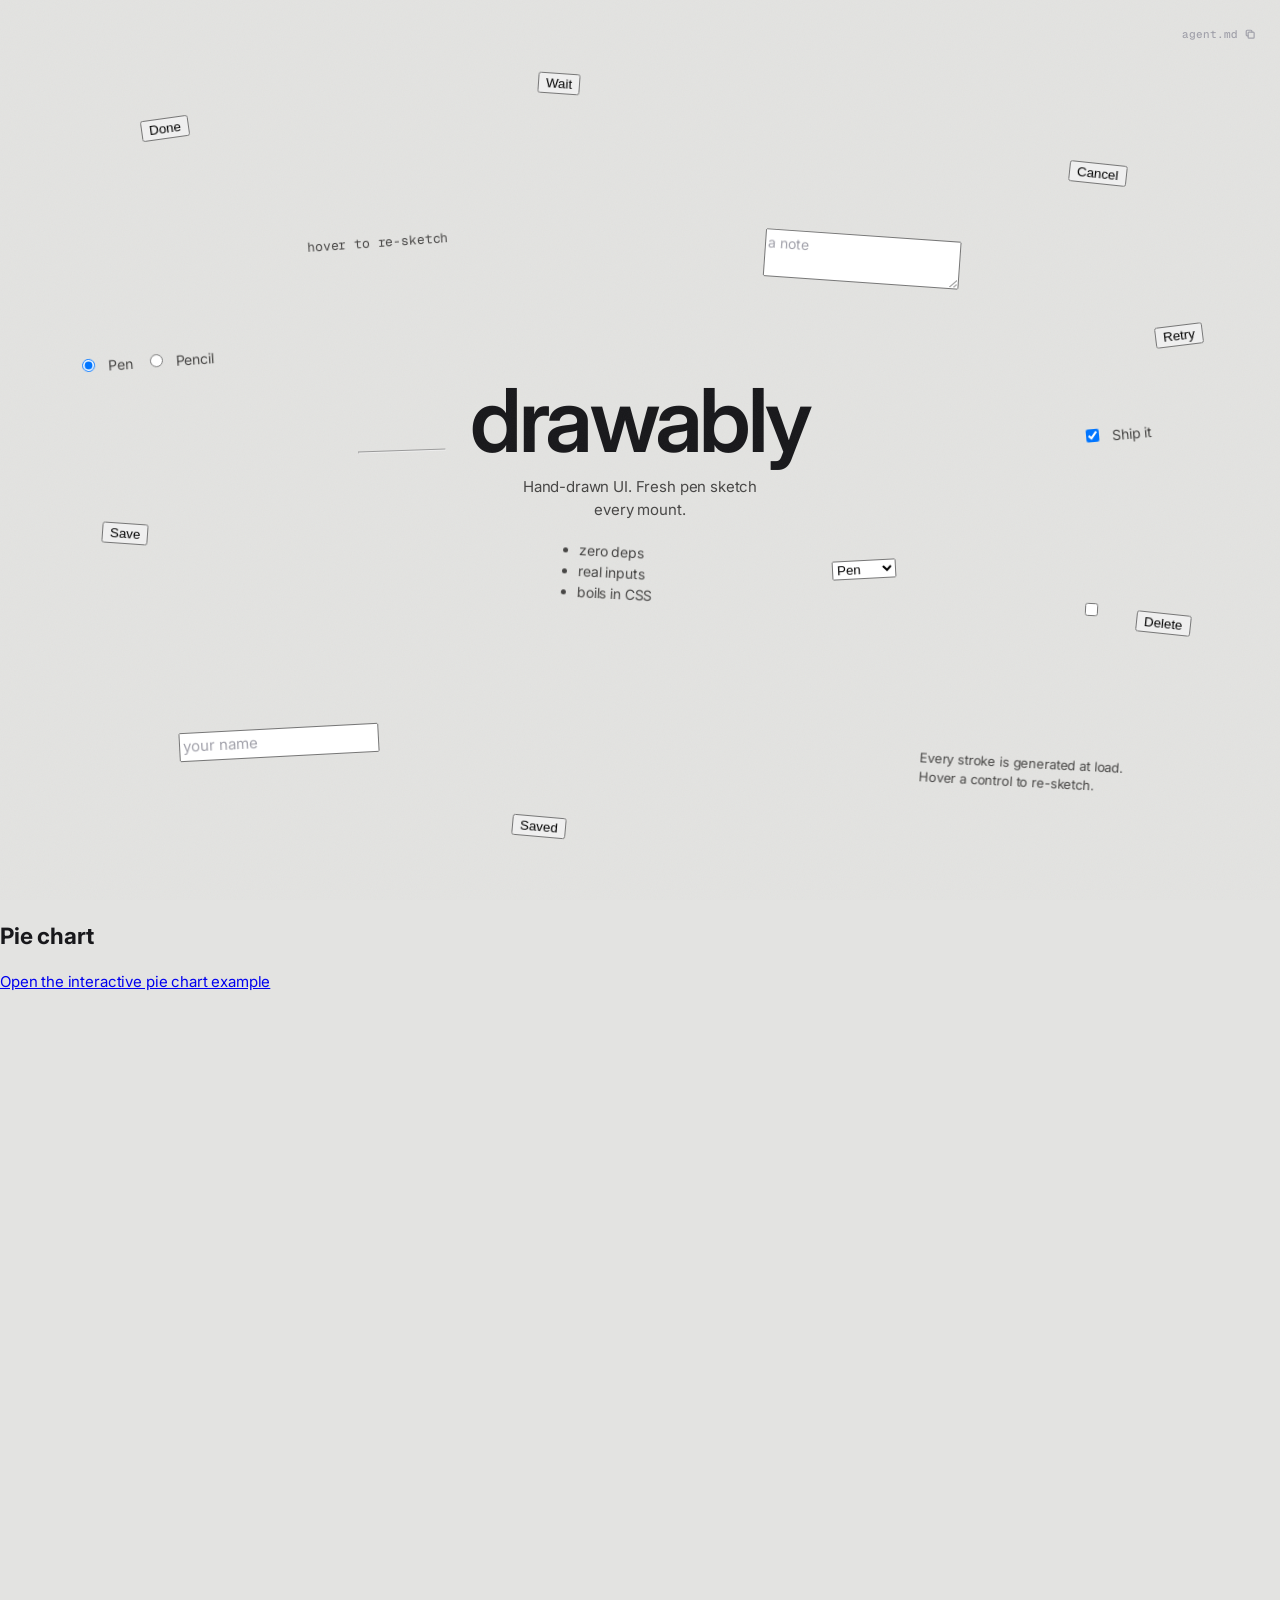
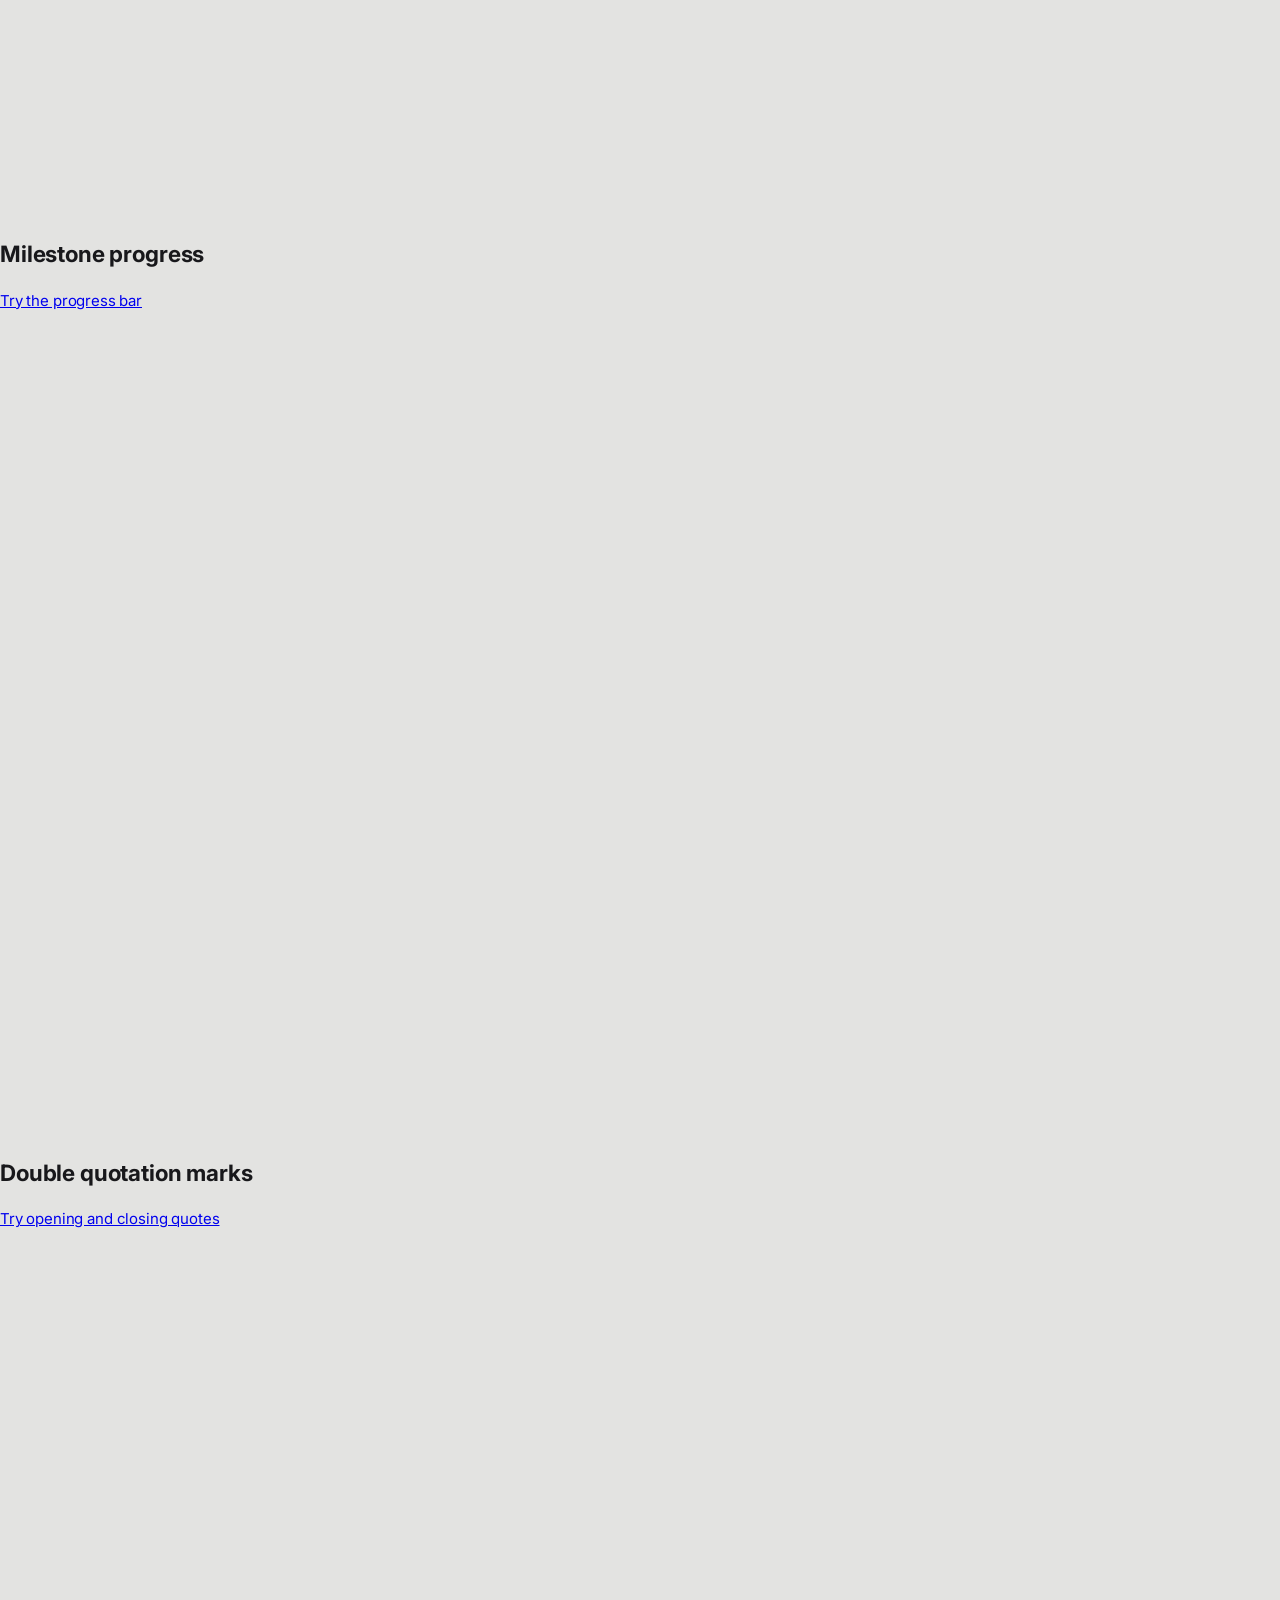
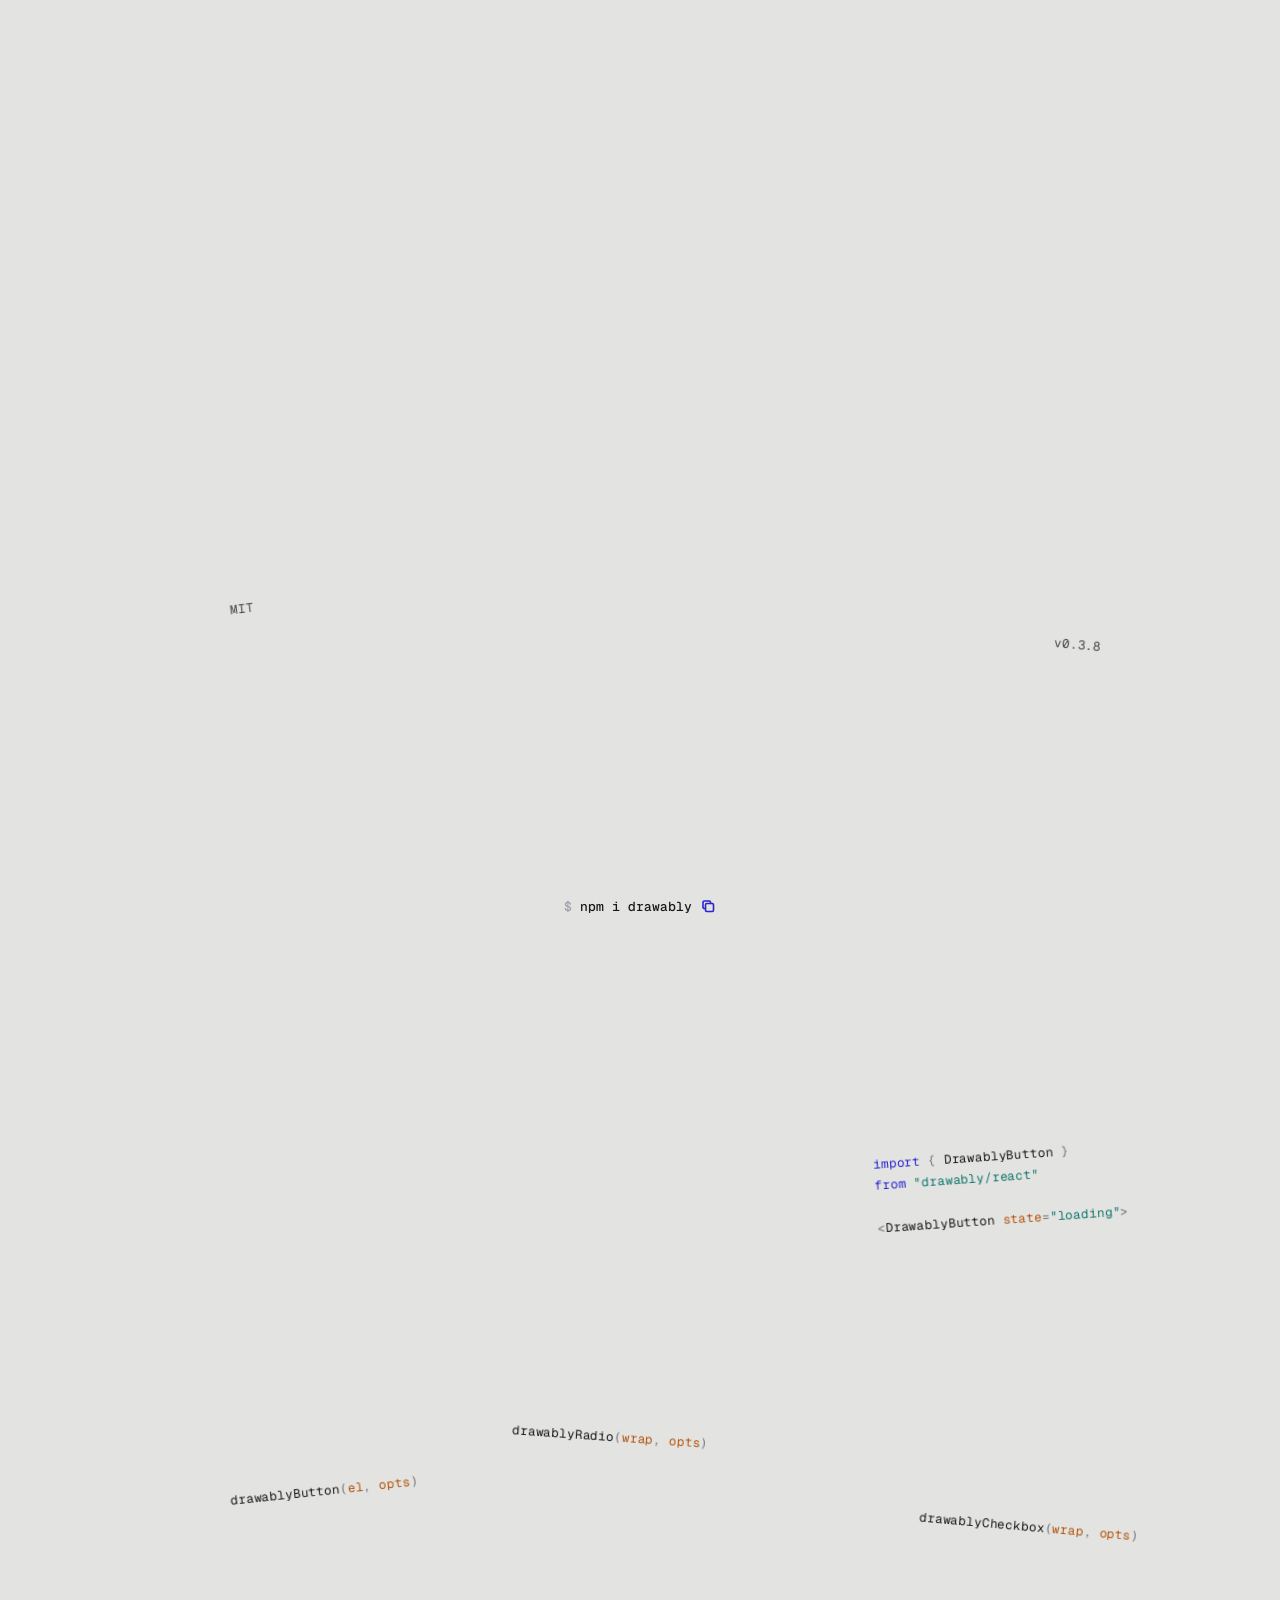
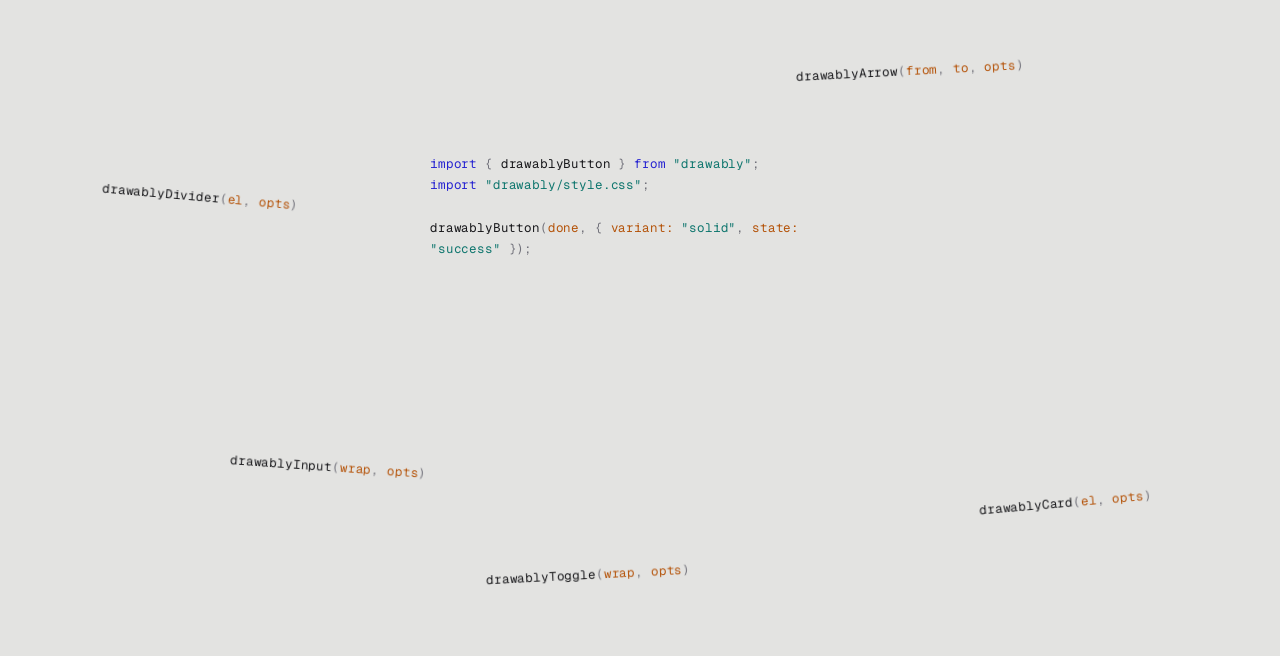
==== commit 5e1e9400: "Add hand-drawn opening and closing double quotes" ====
--- a/examples/index.html
+++ b/examples/index.html
@@ -797,6 +797,15 @@
           <h2>Milestone progress</h2>
           <div id="milestone-progress"></div>
           <p><a href="./progress-bar.html">Try the progress bar</a></p>
+        </div>
+      </section>
+
+      <section class="board" id="double-quotes" aria-label="Double quotation marks">
+        <div>
+          <h2>Double quotation marks</h2>
+          <span id="double-quote-open"></span>
+          <span id="double-quote-close"></span>
+          <p><a href="./double-quotes.html">Try opening and closing quotes</a></p>
         </div>
       </section>
 
@@ -1061,6 +1070,7 @@
       import {
         drawablyPieChart,
         drawablyProgressBar,
+        drawablyDoubleQuote,
         drawablyArrow,
         drawablyBadge,
         drawablyButton,
@@ -1078,6 +1088,8 @@
         drawablyUnderline,
       } from "../dist/index.js";
 
+      drawablyDoubleQuote(document.getElementById("double-quote-open"), { direction: "open", seed: 42, boil: 0 });
+      drawablyDoubleQuote(document.getElementById("double-quote-close"), { direction: "close", seed: 42, boil: 0 });
       drawablyProgressBar(document.getElementById("milestone-progress"), {
         value: 45, seed: 42, boil: 0, label: "Project progress",
         milestones: [{ label: "Started", value: 0 }, { label: "Draft", value: 25 }, { label: "Review", value: 60 }, { label: "Complete", value: 100 }],
--- a/style.css
+++ b/style.css
@@ -419,6 +419,16 @@
   min-width: 34px;
 }
 
+.drawably-double-quote {
+  display: inline-block;
+  width: 1em;
+  height: 1em;
+  font-size: var(--drawably-quote-size, 3rem);
+  vertical-align: middle;
+}
+.drawably-double-quote--open > .drawably-svg { transform: rotate(180deg); }
+.drawably-svg .drawably-double-quote-ink { fill: var(--drawably-ink, var(--drawably-fill, var(--drawably-stroke, #2724d1))); }
+
 .drawably-progress { min-width: 0; }
 .drawably-progress-heading { display: flex; justify-content: space-between; align-items: baseline; gap: 1em; }
 .drawably-progress-heading > :first-child { min-width: 0; overflow-wrap: anywhere; }
